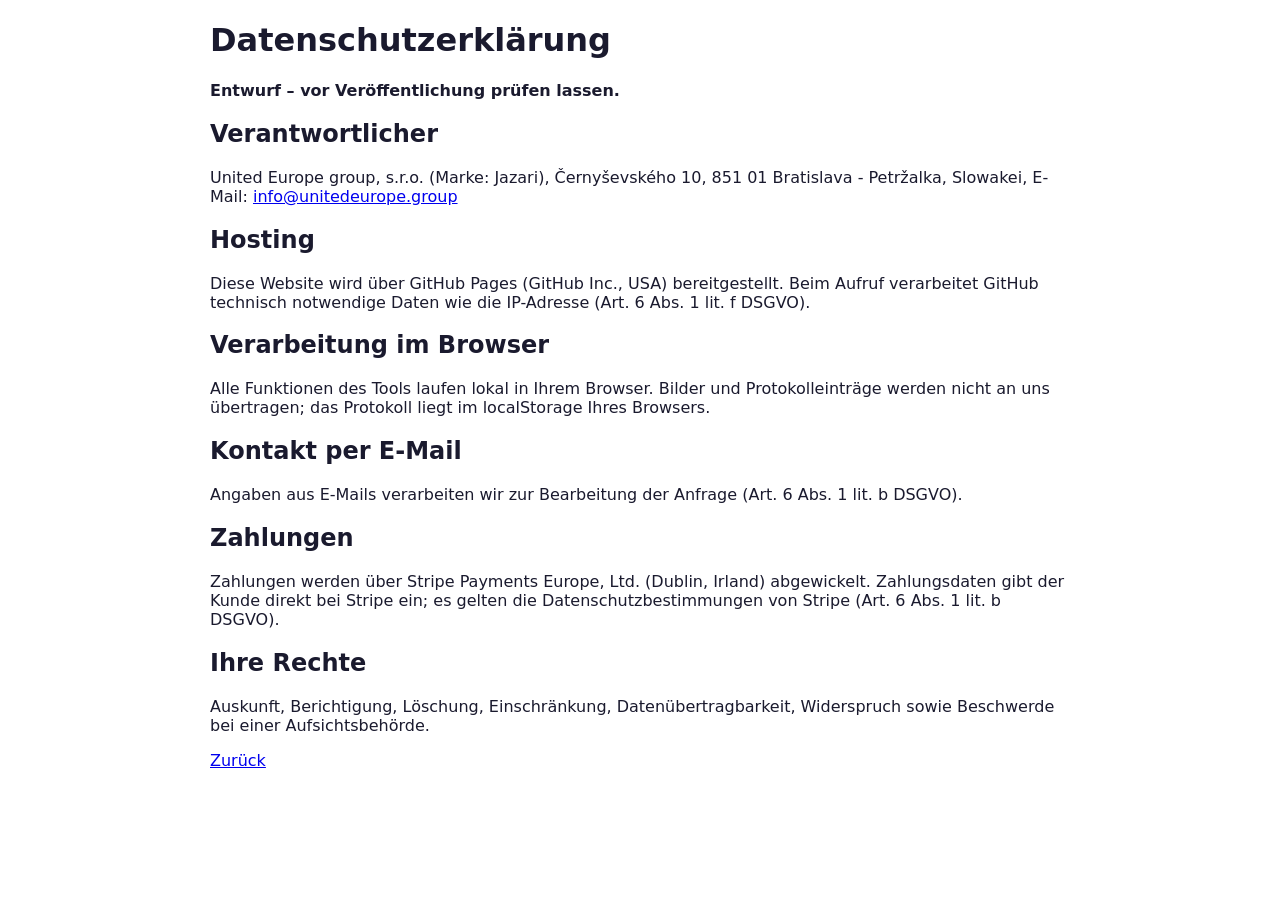
==== datenschutz.html @ 803c0c30 "Launch LabelKit by Jazari" ====
<!doctype html><html lang="de"><head><meta charset="utf-8"><title>Datenschutzerklärung</title><link rel="stylesheet" href="style.css"></head><body>
<h1>Datenschutzerklärung</h1><p><b>Entwurf – vor Veröffentlichung prüfen lassen.</b></p>
<h2>Verantwortlicher</h2><p>United Europe group, s.r.o. (Marke: Jazari), Černyševského 10, 851 01 Bratislava - Petržalka, Slowakei, E-Mail: <a href="mailto:info@unitedeurope.group">info@unitedeurope.group</a></p>
<h2>Hosting</h2><p>Diese Website wird über GitHub Pages (GitHub Inc., USA) bereitgestellt. Beim Aufruf verarbeitet GitHub technisch notwendige Daten wie die IP-Adresse (Art. 6 Abs. 1 lit. f DSGVO).</p>
<h2>Verarbeitung im Browser</h2><p>Alle Funktionen des Tools laufen lokal in Ihrem Browser. Bilder und Protokolleinträge werden nicht an uns übertragen; das Protokoll liegt im localStorage Ihres Browsers.</p>
<h2>Kontakt per E-Mail</h2><p>Angaben aus E-Mails verarbeiten wir zur Bearbeitung der Anfrage (Art. 6 Abs. 1 lit. b DSGVO).</p>
<h2>Zahlungen</h2><p>Zahlungen werden über Stripe Payments Europe, Ltd. (Dublin, Irland) abgewickelt. Zahlungsdaten gibt der Kunde direkt bei Stripe ein; es gelten die Datenschutzbestimmungen von Stripe (Art. 6 Abs. 1 lit. b DSGVO).</p>
<h2>Ihre Rechte</h2><p>Auskunft, Berichtigung, Löschung, Einschränkung, Datenübertragbarkeit, Widerspruch sowie Beschwerde bei einer Aufsichtsbehörde.</p>
<p><a href="index.html">Zurück</a></p></body></html>
---- style.css ----
body{font-family:system-ui,sans-serif;max-width:860px;margin:auto;padding:0 16px;color:#1a1a2e}header{display:flex;justify-content:space-between;padding:16px 0}nav a{margin-left:16px}
.hero{padding:40px 0}.btn{display:inline-block;background:#3b3bd1;color:#fff;padding:10px 18px;border-radius:8px;text-decoration:none}
label{display:block;margin:6px 0}.card{border:1px solid #ddd;border-radius:10px;padding:12px;margin:10px 0}.grid{display:grid;grid-template-columns:repeat(auto-fit,minmax(220px,1fr));gap:12px}
table{width:100%;border-collapse:collapse}td,th{border:1px solid #ddd;padding:4px;font-size:14px}textarea{width:100%}.small{font-size:13px;color:#555}footer{margin:40px 0;font-size:13px;color:#666}
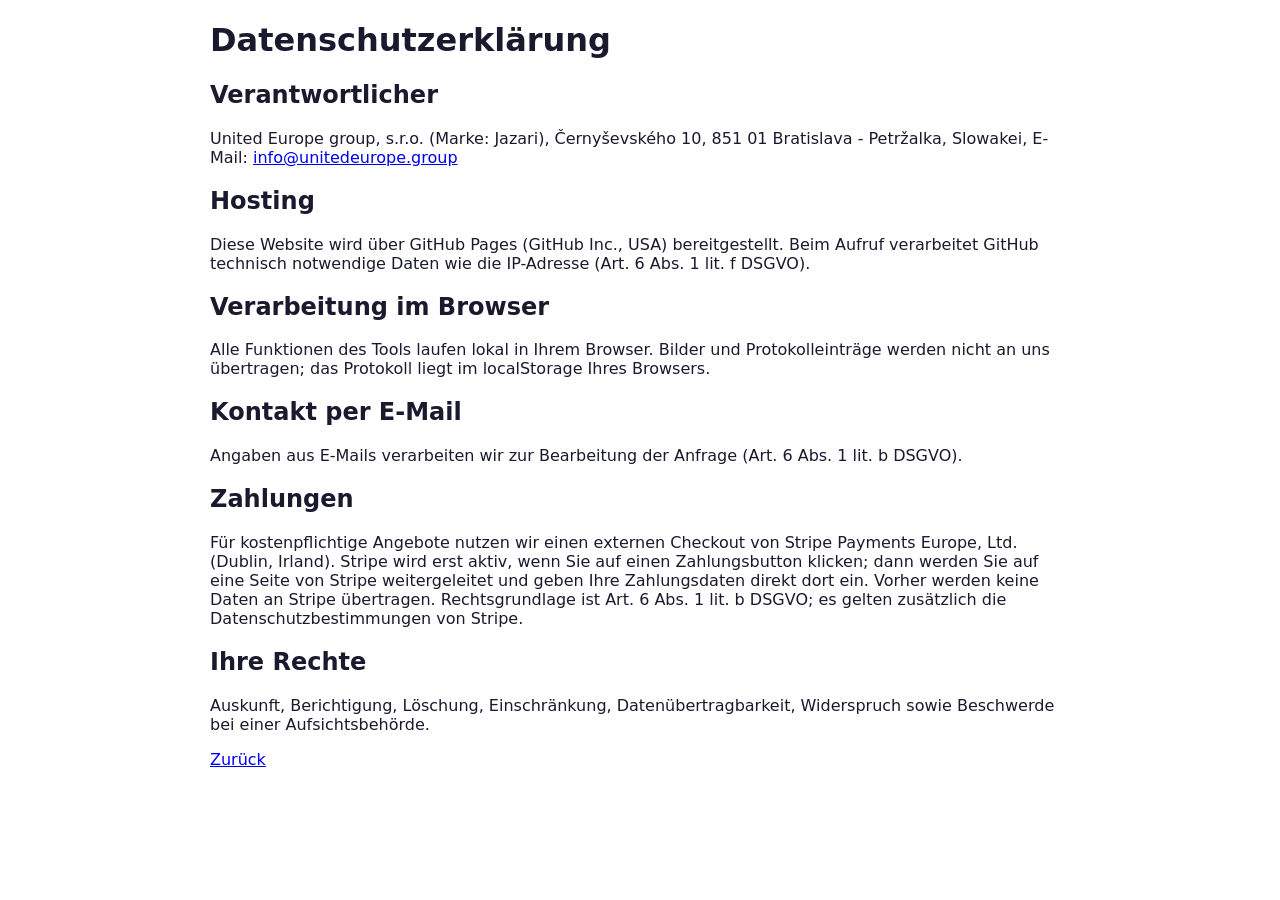
==== commit 5ec13e4c: "Fix V-01 findings" ====
--- a/datenschutz.html
+++ b/datenschutz.html
@@ -1,9 +1,8 @@
 <!doctype html><html lang="de"><head><meta charset="utf-8"><title>Datenschutzerklärung</title><link rel="stylesheet" href="style.css"></head><body>
-<h1>Datenschutzerklärung</h1><p><b>Entwurf – vor Veröffentlichung prüfen lassen.</b></p>
-<h2>Verantwortlicher</h2><p>United Europe group, s.r.o. (Marke: Jazari), Černyševského 10, 851 01 Bratislava - Petržalka, Slowakei, E-Mail: <a href="mailto:info@unitedeurope.group">info@unitedeurope.group</a></p>
+<h1>Datenschutzerklärung</h1><h2>Verantwortlicher</h2><p>United Europe group, s.r.o. (Marke: Jazari), Černyševského 10, 851 01 Bratislava - Petržalka, Slowakei, E-Mail: <a href="mailto:info@unitedeurope.group">info@unitedeurope.group</a></p>
 <h2>Hosting</h2><p>Diese Website wird über GitHub Pages (GitHub Inc., USA) bereitgestellt. Beim Aufruf verarbeitet GitHub technisch notwendige Daten wie die IP-Adresse (Art. 6 Abs. 1 lit. f DSGVO).</p>
 <h2>Verarbeitung im Browser</h2><p>Alle Funktionen des Tools laufen lokal in Ihrem Browser. Bilder und Protokolleinträge werden nicht an uns übertragen; das Protokoll liegt im localStorage Ihres Browsers.</p>
 <h2>Kontakt per E-Mail</h2><p>Angaben aus E-Mails verarbeiten wir zur Bearbeitung der Anfrage (Art. 6 Abs. 1 lit. b DSGVO).</p>
-<h2>Zahlungen</h2><p>Zahlungen werden über Stripe Payments Europe, Ltd. (Dublin, Irland) abgewickelt. Zahlungsdaten gibt der Kunde direkt bei Stripe ein; es gelten die Datenschutzbestimmungen von Stripe (Art. 6 Abs. 1 lit. b DSGVO).</p>
+<h2>Zahlungen</h2><p>Für kostenpflichtige Angebote nutzen wir einen externen Checkout von Stripe Payments Europe, Ltd. (Dublin, Irland). Stripe wird erst aktiv, wenn Sie auf einen Zahlungsbutton klicken; dann werden Sie auf eine Seite von Stripe weitergeleitet und geben Ihre Zahlungsdaten direkt dort ein. Vorher werden keine Daten an Stripe übertragen. Rechtsgrundlage ist Art. 6 Abs. 1 lit. b DSGVO; es gelten zusätzlich die Datenschutzbestimmungen von Stripe.</p>
 <h2>Ihre Rechte</h2><p>Auskunft, Berichtigung, Löschung, Einschränkung, Datenübertragbarkeit, Widerspruch sowie Beschwerde bei einer Aufsichtsbehörde.</p>
 <p><a href="index.html">Zurück</a></p></body></html>
